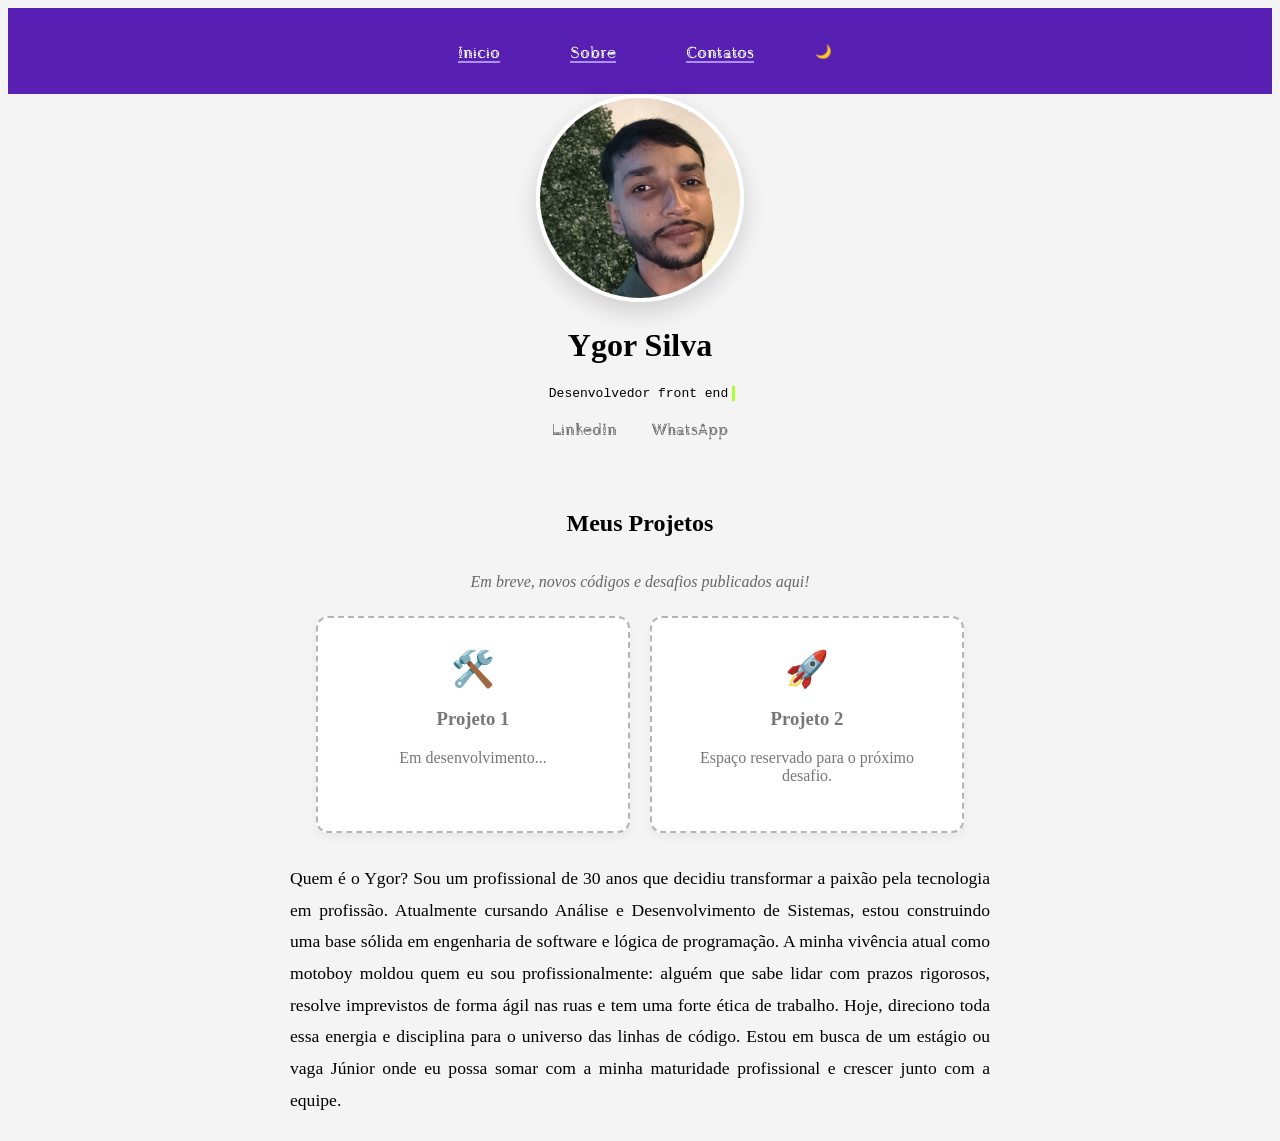
==== index.html @ ead06bfc "Meu primeiro comit" ====
<!DOCTYPE html>
<html lang="pt-br">

<head>
    <meta charset="UTF-8">
    <meta name="viewport" content="width=device-width, initial-scale=1.0">
    <title>Portfólio</title>
    <link rel="stylesheet" href="styles.css">
</head>
<body>
<nav class="navegacao">
    <ul class="menu">
        <li>
            <a href="#inicio" class="menu-link">Inicio</a>
        </li>
        <li>
            <a href="#sobre" class="menu-link" >Sobre</a>
        </li>
        <li>
            <a href="#contatos" class="menu-link">Contatos</a>
        </li>
   <!-- ADICIONE ESTA LINHA ABAIXO -->
     <button id="botao-tema" class="btn-tema">🌙</button>
    </ul>
 </nav>
<main id="inicio" class="cabeçalho">
    <div>
        <img width="200" src="img/Screenshot_20260917-175033_Fotos.png" alt="foto de ygor" class="foto-perfil">
        <h1>Ygor Silva </h1>
        <p class="efeito-digitar">Desenvolvedor front end</p>
    </div>
     <!-- 📱 SEÇÃO DE CONTATOS (BOTÕES) -->
    <div class="contatos-container">
        <a href="https://linkedin.com" target="_blank" class="botao-link linkedin">
            LinkedIn
        </a>
        <a href="https://wa.me" target="_blank" class="botao-link whatsapp">
            WhatsApp
        </a>
    </div>
    <!-- 📁 ESPAÇO PARA FUTUROS PROJETOS -->
    <section id="projetos" class="secao-projetos">
        <h2>Meus Projetos</h2>
        <p class="subtitulo-projetos">Em breve, novos códigos e desafios publicados aqui!</p>
                <div class="projetos-grid">
            <!-- Card Espaço 1 -->
            <div class="projeto-card vazio">
                <div class="icone-card">🛠️</div>
                <h3>Projeto 1</h3>
                <p>Em desenvolvimento...</p>
            </div>
                        <!-- Card Espaço 2 -->
            <div class="projeto-card vazio">
                <div class="icone-card">🚀</div>
                <h3>Projeto 2</h3>
                <p>Espaço reservado para o próximo desafio.</p>
            </div>
        </div>
    </section>
    <!-- 📖 SEÇÃO SOBRE MIM -->
    <section id="sobre">
        <div class="sobre-caixa">
            <p class="sobre">Quem é o Ygor? Sou um profissional de 30 anos que decidiu transformar a paixão pela tecnologia em profissão. Atualmente cursando Análise e Desenvolvimento de Sistemas, estou construindo uma base sólida em engenharia de software e lógica de programação. A minha vivência atual como motoboy moldou quem eu sou profissionalmente: alguém que sabe lidar com prazos rigorosos, resolve imprevistos de forma ágil nas ruas e tem uma forte ética de trabalho. Hoje, direciono toda essa energia e disciplina para o universo das linhas de código. Estou em busca de um estágio ou vaga Júnior onde eu possa somar com a minha maturidade profissional e crescer junto com a equipe.</p>
        </div>
    </section>
</nav>
    <script src="script.js"></script>
</body>
</html>
---- styles.css ----
@import url('https://fonts.googleapis.com/css2?family=Agu+Display&display=swap');

.menu {
    display: flex;
    gap: 2.5rem;
    align-items: center;
    list-style: none;
    padding: 0;
 }

.navegacao {
    max-width: 100%;
    display: flex;
    justify-content: center;
    background-color: rgb(88, 32, 178);
    padding: 15px 0;
 }
a { 
    font-family: "Agu Display", serif;
    text-decoration: none;
    color: white;
    margin: 0 15px;
 }
#inicio {
    margin: auto;
    text-align: center;
 }
html {
    scroll-behavior: smooth;
}
.menu-link {
    position: relative;
    text-decoration: none;
    color:aliceblue;
    font-weight: 500;
}
.menu-link::after {
    content:'';
    height: 2px;
    width: 100%;
    position: absolute;
    bottom: 0;
    left: 0;
    background: rgb(172, 144, 238);
}
.foto-perfil {
    width: 200px;
    height: 200px;
    border-radius: 50% !important; /* Força a foto a ficar 100% redonda */
    object-fit: cover;             /* Corta a imagem para caber no quadrado de 200x200 */
    object-position: center top;   /* Foca no topo/centro da imagem, onde está o seu rosto */
    border: 4px solid #ffffff;     /* Borda branca ao redor */
    box-shadow: 0px 10px 25px rgba(0, 0, 0, 0.15); /* Sombra elegante */
    transition: transform 0.3s ease;
}

.foto-perfil:hover {
    transform: scale(1.05);        /* Efeito de zoom ao passar o mouse */
}
 body  {
    background-color: #f4f4f4;
    transition: background-color 0.3s ease; /*adicione esta linha */
 }
 body.dark-mode {
     background-color: #121212;
     color: #ffffff;
 }

  /* Garante que os textos das seçoes tambem fiquem brancos */
  body.dark-mode .sobre,
  body.dark-mode h1,
  body.dark-mode h2,
  body.dark-mode p {
    color: #ffffff;
  }
 .sobre {
    max-width: 700px;
    margin: 25px auto;
    line-height: 1.8;
    font-size: 1.1rem;
    text-align: justify;
 }
 a:hover {
    color: #ffdf00;
    transition: color 0.3s;
 }
 /* --- ESTILO DA SEÇÃO DE PROJETOS --- */
.secao-projetos {
    width: 100%;
    display: flex;
    flex-direction: column;
    align-items: center;    /* Centraliza o título "Meus Projetos" */
    margin-top: 50px;
    margin-bottom: 30px;
}

.subtitulo-projetos {
    font-style: italic;
    color: #666;
    margin-bottom: 25px;
    text-align: center;
}

/* --- ESSA REGRA CRIA A GRADE LADO A LADO --- */
.projetos-grid {
    display: flex;
    flex-direction: row;    /* Força os cards a ficarem na horizontal */
    gap: 20px;              /* Dá um espaço entre o Card 1 e o Card 2 */
    justify-content: center;
    width: 100%;
    flex-wrap: wrap;        /* Se a tela for de celular, eles quebram linha sozinhos */
}

/* --- DESIGN DOS CARDS EM BRANCO --- */
.projeto-card.vazio {
    background-color: #ffffff;
    border: 2px dashed #b5b5b5; /* Cria a bordinha pontilhada estilosa */
    border-radius: 12px;        /* Deixa os cantos do card arredondados */
    padding: 30px;
    width: 250px;
    text-align: center;
    color: #777;
    box-shadow: 0px 4px 10px rgba(0, 0, 0, 0.05); /* Sombra bem de leve */
}

.icone-card {
    font-size: 2.2rem;
    margin-bottom: 12px;
}
/* Criando a classe que estava faltando */
.botao-link {
    color: #777;
    text-decoration: none;
    font-weight: bold;
    margin-right: 15px;
}
/* Garante que o efeito de passar o mouse continue funcionando */
.botao-link:hover  {
color: #adff2f;
}
.efeito-digitar {
  font-family: monospace;          /* Fonte estilo código */
  border-right: 3px solid #adff2f;    /* Espessura do cursor piscando verde */
  white-space: nowrap;             /* Impede o texto de pular linha */
  overflow: hidden;                /* Esconde as letras para o efeito funcionar */
  display: block;                  /* Garante que ocupe sua própria linha */
  margin: 15px auto;               /* Centraliza perfeitamente no meio da tela */
  
  /* AJUSTE DO BUG: Definindo o tamanho exato para os passos funcionarem */
  width: 24ch;                     /* Medida exata baseada nos 23 caracteres do texto */
  
  /* Animação configurada com os passos certos */
  animation: digitar-letras 4s steps(24) infinite alternate, piscar-cursor 0.5s step-end infinite;
}

/* Animação que abre a largura da caixa de 0 até o tamanho total da frase */
@keyframes digitar-letras {
  from { width: 0; }
  to { width: 24ch; }
}

/* Animação do cursor piscando no final da frase */
@keyframes piscar-cursor {
  from, to { border-color: transparent; }
  50% { border-color: #adff2f; }
}
/* Animacao que faz o texto aparecer letra por letra */
@keyframes digitar {
    from {width: 0;}
}
/* Animacao que faz o cursor piscar */
@keyframes piscar {
    from, to { border-color: transparent;}
    50% { border-color: #adff2f;}
}
button {
    background-color: transparent;
    border: none;
    outline: none;
    box-shadow: none;
    cursor: pointer;
    }
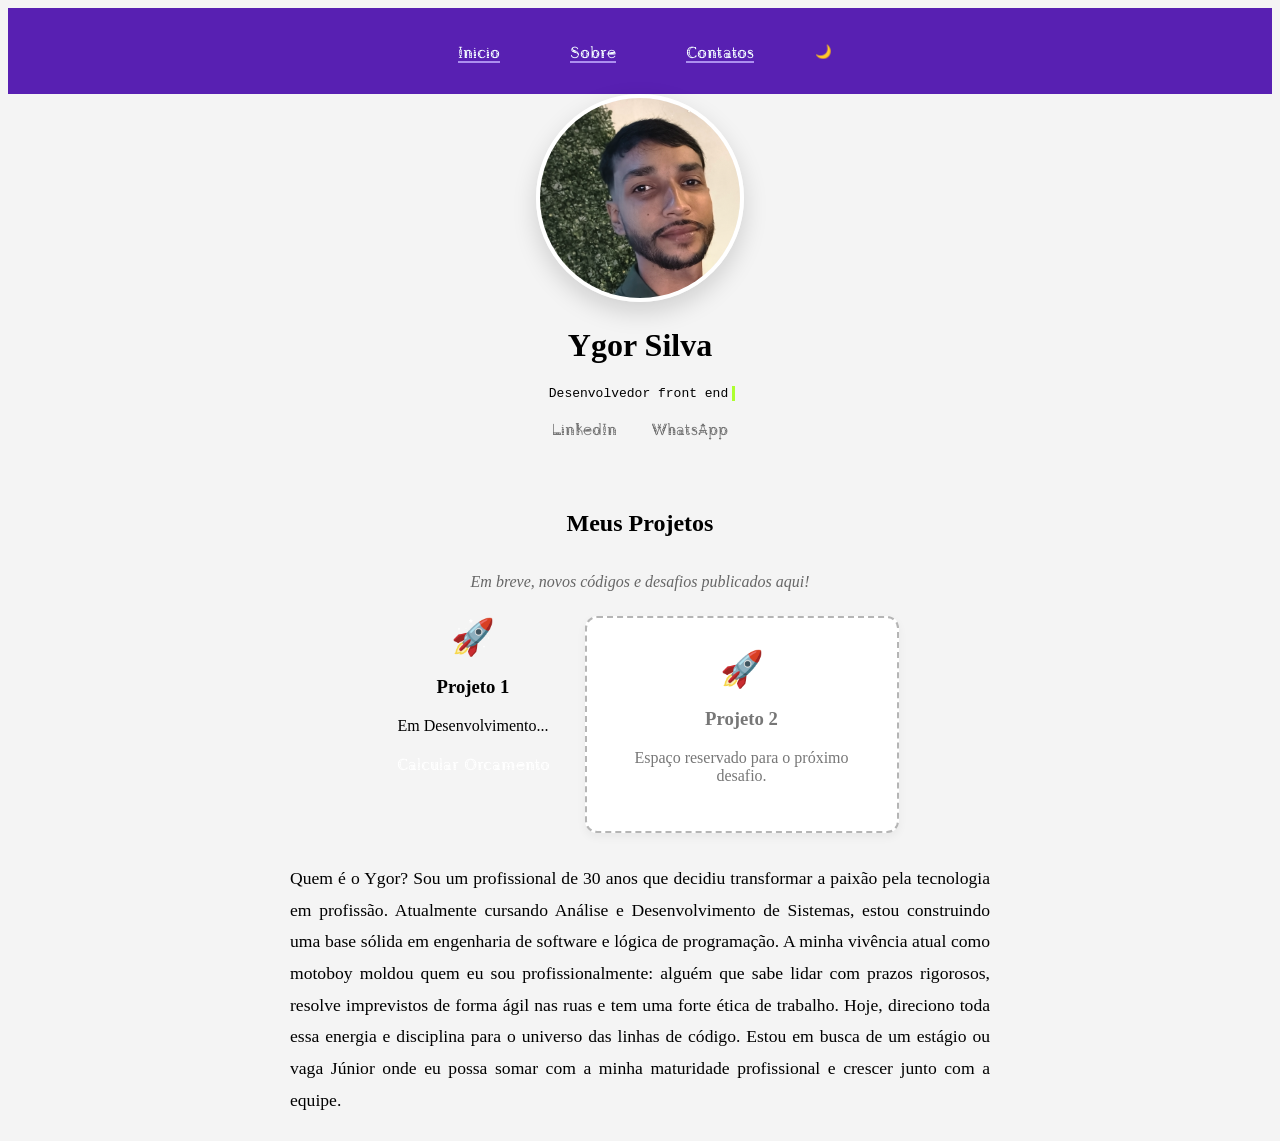
==== commit 24e02f90: "feat: add budget calculator to portfolio and fix paths" ====
--- a/index.html
+++ b/index.html
@@ -43,12 +43,14 @@
         <h2>Meus Projetos</h2>
         <p class="subtitulo-projetos">Em breve, novos códigos e desafios publicados aqui!</p>
                 <div class="projetos-grid">
-            <!-- Card Espaço 1 -->
-            <div class="projeto-card vazio">
-                <div class="icone-card">🛠️</div>
-                <h3>Projeto 1</h3>
-                <p>Em desenvolvimento...</p>
-            </div>
+                <!-- Card Espaco 1 (Atualizado)-->
+                 <div class="projeto-card">
+                    <div class="icone-card">🚀</div>
+                    <h3>Projeto 1</h3>
+                    <p>Em Desenvolvimento...</p>
+                    <!-- ADICIONE ESTA LISTA ABAIXO PARA CRIAR O LINK: -->
+                     <a href="./orcamento-motoboy/index.html" class="link-projeto">Calcular Orcamento</a>
+                 </div>       
                         <!-- Card Espaço 2 -->
             <div class="projeto-card vazio">
                 <div class="icone-card">🚀</div>
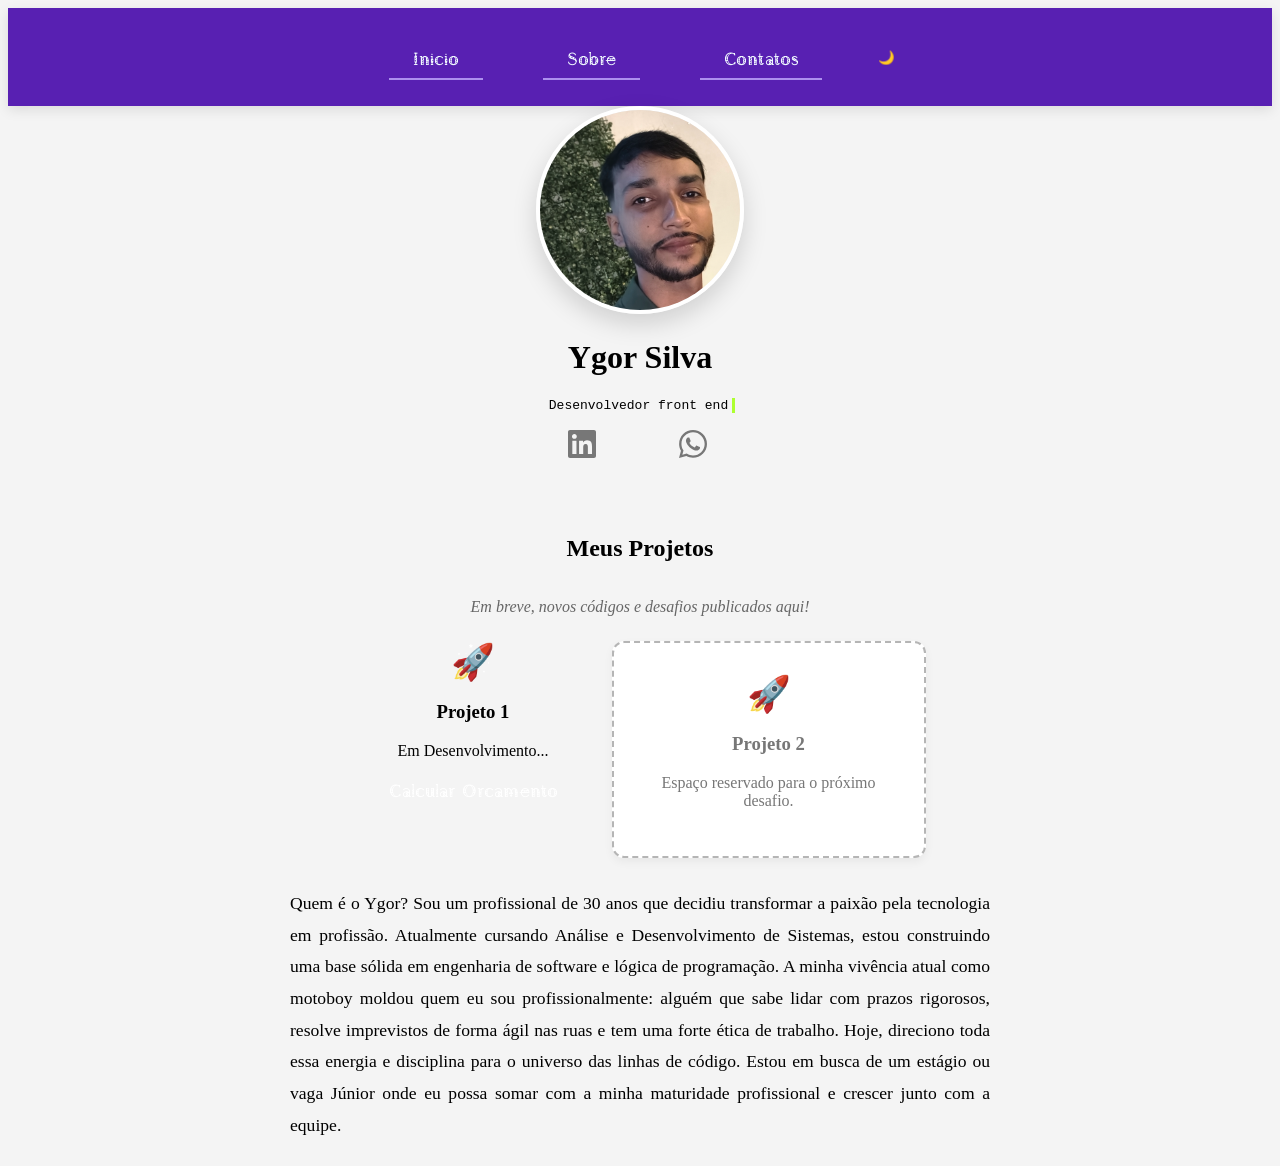
==== commit 7988209f: "Add Whatsapp and LinkedIn  SVG logos with direct contact links" ====
--- a/index.html
+++ b/index.html
@@ -6,6 +6,7 @@
     <meta name="viewport" content="width=device-width, initial-scale=1.0">
     <title>Portfólio</title>
     <link rel="stylesheet" href="styles.css">
+    <link rel="stylesheet" href="https://cloudflare.com">
 </head>
 <body>
 <nav class="navegacao">
@@ -31,12 +32,16 @@
     </div>
      <!-- 📱 SEÇÃO DE CONTATOS (BOTÕES) -->
     <div class="contatos-container">
-        <a href="https://linkedin.com" target="_blank" class="botao-link linkedin">
-            LinkedIn
-        </a>
-        <a href="https://wa.me" target="_blank" class="botao-link whatsapp">
-            WhatsApp
-        </a>
+           <a href="https://linkedin.com" target="_blank" class="botao-link linkedin">
+                <svg xmlns="http://w3.org" viewBox="0 0 448 512" width="32" height="32" fill="currentColor">
+                    <path d="M416 32H31.9C14.3 32 0 46.5 0 64.3v383.4C0 465.5 14.3 480 31.9 480H416c17.6 0 32-14.5 32-32.3V64.3c0-17.8-14.4-32.3-32-32.3zM135.4 416H69V202.2h66.5V416zm-33.2-243c-21.3 0-38.5-17.3-38.5-38.5S80.9 96 102.2 96c21.2 0 38.5 17.3 38.5 38.5 0 21.3-17.2 38.5-38.5 38.5zm282.1 243h-66.4V312c0-24.8-.5-56.7-34.5-56.7-34.6 0-39.9 27-39.9 54.9V416h-66.4V202.2h63.7v29.2h.9c8.9-16.8 30.6-34.5 62.9-34.5 67.2 0 79.7 44.3 79.7 101.9V416z"/>
+                </svg>
+            </a>
+            <a href="https://wa.me/5511989698946" target=_blank class="botao-link whatsapp">
+                <svg xmlns="http://w3.org" viewBox="0 0 448 512" width="32" height="32" fill="currentColor">
+                    <path d="M380.9 97.1C339 55.1 283.2 32 223.9 32c-122.4 0-222 99.6-222 222 0 39.1 10.2 77.3 29.6 111L0 480l117.7-30.9c32.4 17.7 68.9 27 106.1 27h.1c122.3 0 224.1-99.6 224.1-222 0-59.3-25.2-115-67.1-157zm-157 341.6c-33.2 0-65.7-8.9-94-25.7l-6.7-4-69.8 18.3L72 359.2l-4.4-7c-18.5-29.4-28.2-63.3-28.2-98.2 0-101.7 82.8-184.5 184.6-184.5 49.3 0 95.6 19.2 130.4 54.1 34.8 34.9 56.2 81.2 56.1 130.5 0 101.8-84.9 184.6-186.6 184.6zm101.2-138.2c-5.5-2.8-32.8-16.2-37.9-18-5.1-1.9-8.8-2.8-12.5 2.8-3.7 5.6-14.3 18-17.6 21.8-3.2 3.7-6.5 4.2-12 1.4-32.6-16.3-54-29.1-75.5-66-5.7-9.8 5.7-9.1 16.3-30.3 1.8-3.7.9-6.9-.5-9.7-1.4-2.8-12.5-30.1-17.1-41.2-4.5-10.8-9.1-9.3-12.5-9.5-3.2-.2-6.9-.2-10.6-.2-3.7 0-9.7 1.4-14.8 6.9-5.1 5.6-19.4 19-19.4 46.3 0 27.3 19.9 53.7 22.6 57.4 2.8 3.7 39.1 59.7 94.8 83.8 35.2 15.2 49 16.5 66.6 13.9 10.7-1.6 32.8-13.4 37.4-26.4 4.6-13 4.6-24.1 3.2-26.4-1.3-2.5-5-3.9-10.5-6.6z"/>
+                </svg>
+            </a>
     </div>
     <!-- 📁 ESPAÇO PARA FUTUROS PROJETOS -->
     <section id="projetos" class="secao-projetos">
--- a/styles.css
+++ b/styles.css
@@ -9,17 +9,27 @@
  }
 
 .navegacao {
-    max-width: 100%;
+    min-width: 100%;
     display: flex;
     justify-content: center;
+    align-items: center;
     background-color: rgb(88, 32, 178);
-    padding: 15px 0;
- }
+    padding: 20px 0;
+    box-shadow: 0 4px 12px rgba(0, 0, 0, 0.1);
+     }
 a { 
     font-family: "Agu Display", serif;
     text-decoration: none;
     color: white;
-    margin: 0 15px;
+    padding: 10px 24px;
+    margin: 0 10px;
+    font-size: 1.1rem;
+    border-radius: 8px;
+    transition: all0.3s;
+ }
+ a:hover {
+    background-color: rgba(255, 255, 255, 0.15);
+    transform: translateY(-2px);
  }
 #inicio {
     margin: auto;
@@ -138,7 +148,15 @@
 .botao-link:hover  {
 color: #adff2f;
 }
-.efeito-digitar {
+.botao-link i {
+    font-size: 2rem;
+    display: inline-block;
+    transition: transform 0.2s ease;
+    }
+    .botao-link:hover i {
+        transform: scale(1.1);
+    }
+   .efeito-digitar {
   font-family: monospace;          /* Fonte estilo código */
   border-right: 3px solid #adff2f;    /* Espessura do cursor piscando verde */
   white-space: nowrap;             /* Impede o texto de pular linha */
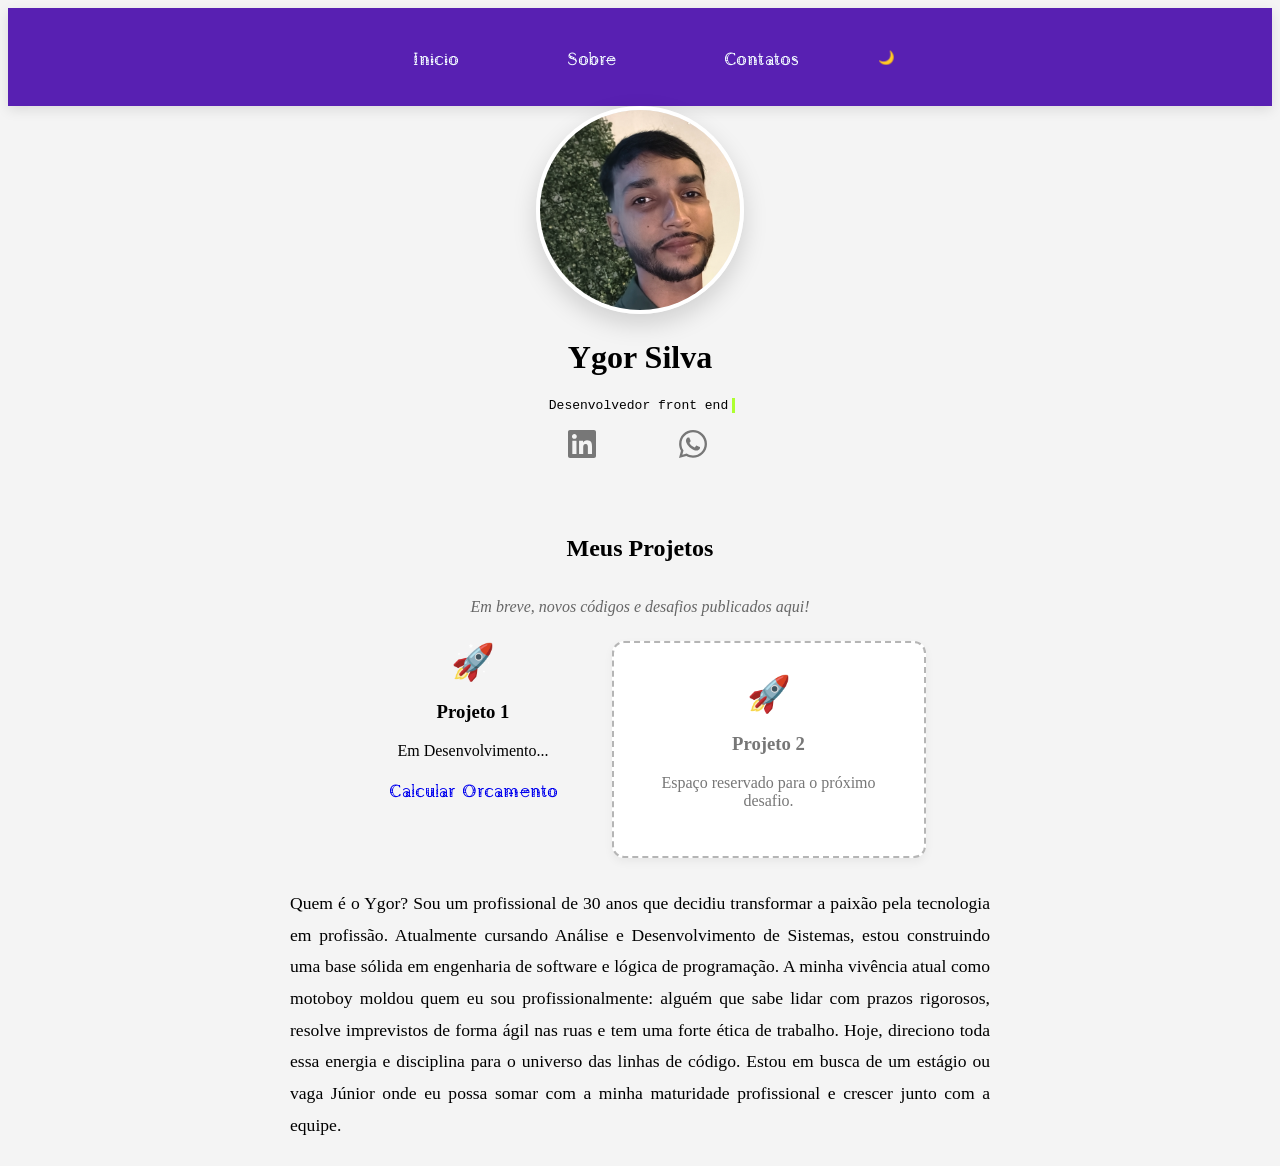
==== commit cfdef0ae: "Update index.html" ====
--- a/index.html
+++ b/index.html
@@ -37,7 +37,7 @@
                     <path d="M416 32H31.9C14.3 32 0 46.5 0 64.3v383.4C0 465.5 14.3 480 31.9 480H416c17.6 0 32-14.5 32-32.3V64.3c0-17.8-14.4-32.3-32-32.3zM135.4 416H69V202.2h66.5V416zm-33.2-243c-21.3 0-38.5-17.3-38.5-38.5S80.9 96 102.2 96c21.2 0 38.5 17.3 38.5 38.5 0 21.3-17.2 38.5-38.5 38.5zm282.1 243h-66.4V312c0-24.8-.5-56.7-34.5-56.7-34.6 0-39.9 27-39.9 54.9V416h-66.4V202.2h63.7v29.2h.9c8.9-16.8 30.6-34.5 62.9-34.5 67.2 0 79.7 44.3 79.7 101.9V416z"/>
                 </svg>
             </a>
-            <a href="https://wa.me/5511989698946" target=_blank class="botao-link whatsapp">
+            <a href="https://wa.me/5511989698646" target=_blank class="botao-link whatsapp">
                 <svg xmlns="http://w3.org" viewBox="0 0 448 512" width="32" height="32" fill="currentColor">
                     <path d="M380.9 97.1C339 55.1 283.2 32 223.9 32c-122.4 0-222 99.6-222 222 0 39.1 10.2 77.3 29.6 111L0 480l117.7-30.9c32.4 17.7 68.9 27 106.1 27h.1c122.3 0 224.1-99.6 224.1-222 0-59.3-25.2-115-67.1-157zm-157 341.6c-33.2 0-65.7-8.9-94-25.7l-6.7-4-69.8 18.3L72 359.2l-4.4-7c-18.5-29.4-28.2-63.3-28.2-98.2 0-101.7 82.8-184.5 184.6-184.5 49.3 0 95.6 19.2 130.4 54.1 34.8 34.9 56.2 81.2 56.1 130.5 0 101.8-84.9 184.6-186.6 184.6zm101.2-138.2c-5.5-2.8-32.8-16.2-37.9-18-5.1-1.9-8.8-2.8-12.5 2.8-3.7 5.6-14.3 18-17.6 21.8-3.2 3.7-6.5 4.2-12 1.4-32.6-16.3-54-29.1-75.5-66-5.7-9.8 5.7-9.1 16.3-30.3 1.8-3.7.9-6.9-.5-9.7-1.4-2.8-12.5-30.1-17.1-41.2-4.5-10.8-9.1-9.3-12.5-9.5-3.2-.2-6.9-.2-10.6-.2-3.7 0-9.7 1.4-14.8 6.9-5.1 5.6-19.4 19-19.4 46.3 0 27.3 19.9 53.7 22.6 57.4 2.8 3.7 39.1 59.7 94.8 83.8 35.2 15.2 49 16.5 66.6 13.9 10.7-1.6 32.8-13.4 37.4-26.4 4.6-13 4.6-24.1 3.2-26.4-1.3-2.5-5-3.9-10.5-6.6z"/>
                 </svg>
--- a/styles.css
+++ b/styles.css
@@ -19,13 +19,13 @@
      }
 a { 
     font-family: "Agu Display", serif;
-    text-decoration: none;
-    color: white;
+    text-decoration: none;]
+    color: black;
     padding: 10px 24px;
     margin: 0 10px;
     font-size: 1.1rem;
     border-radius: 8px;
-    transition: all0.3s;
+    transition: all 0.3s;
  }
  a:hover {
     background-color: rgba(255, 255, 255, 0.15);
@@ -51,8 +51,7 @@
     position: absolute;
     bottom: 0;
     left: 0;
-    background: rgb(172, 144, 238);
-}
+   }
 .foto-perfil {
     width: 200px;
     height: 200px;
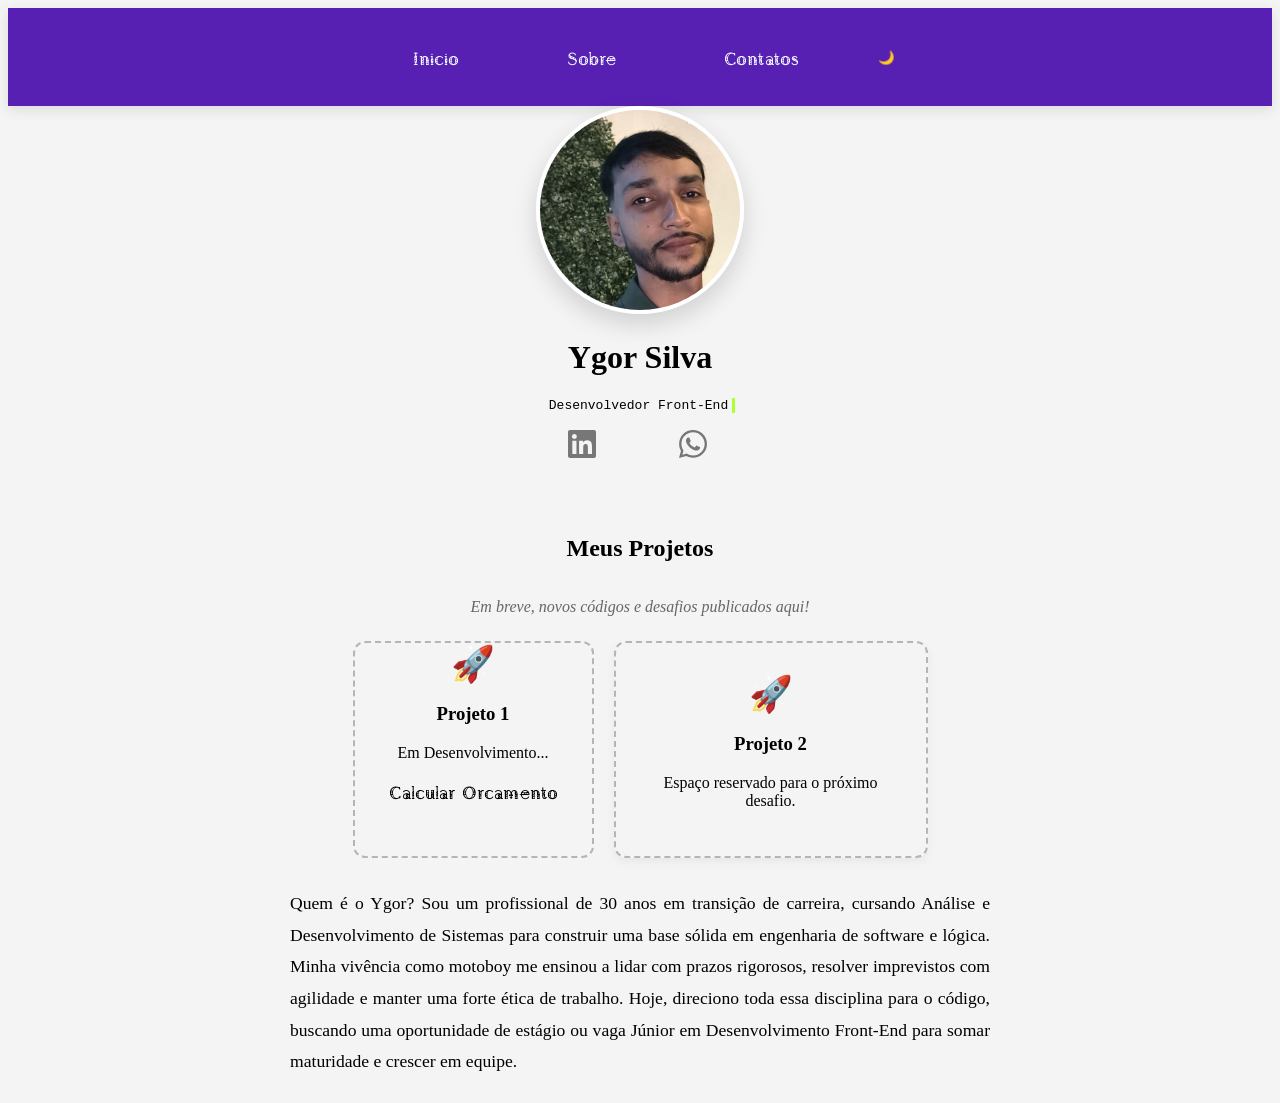
==== commit 32cd6136: "Fix typography and update text" ====
--- a/index.html
+++ b/index.html
@@ -4,7 +4,7 @@
 <head>
     <meta charset="UTF-8">
     <meta name="viewport" content="width=device-width, initial-scale=1.0">
-    <title>Portfólio</title>
+    <title>Portfólio Web|Ygor Silva-Desenvolvedor Front-End</title>
     <link rel="stylesheet" href="styles.css">
     <link rel="stylesheet" href="https://cloudflare.com">
 </head>
@@ -28,7 +28,7 @@
     <div>
         <img width="200" src="img/Screenshot_20260917-175033_Fotos.png" alt="foto de ygor" class="foto-perfil">
         <h1>Ygor Silva </h1>
-        <p class="efeito-digitar">Desenvolvedor front end</p>
+        <p class="efeito-digitar">Desenvolvedor Front-End</p>
     </div>
      <!-- 📱 SEÇÃO DE CONTATOS (BOTÕES) -->
     <div class="contatos-container">
@@ -67,7 +67,8 @@
     <!-- 📖 SEÇÃO SOBRE MIM -->
     <section id="sobre">
         <div class="sobre-caixa">
-            <p class="sobre">Quem é o Ygor? Sou um profissional de 30 anos que decidiu transformar a paixão pela tecnologia em profissão. Atualmente cursando Análise e Desenvolvimento de Sistemas, estou construindo uma base sólida em engenharia de software e lógica de programação. A minha vivência atual como motoboy moldou quem eu sou profissionalmente: alguém que sabe lidar com prazos rigorosos, resolve imprevistos de forma ágil nas ruas e tem uma forte ética de trabalho. Hoje, direciono toda essa energia e disciplina para o universo das linhas de código. Estou em busca de um estágio ou vaga Júnior onde eu possa somar com a minha maturidade profissional e crescer junto com a equipe.</p>
+            <p class="sobre">Quem é o Ygor?
+Sou um profissional de 30 anos em transição de carreira, cursando Análise e Desenvolvimento de Sistemas para construir uma base sólida em engenharia de software e lógica. Minha vivência como motoboy me ensinou a lidar com prazos rigorosos, resolver imprevistos com agilidade e manter uma forte ética de trabalho. Hoje, direciono toda essa disciplina para o código, buscando uma oportunidade de estágio ou vaga Júnior em Desenvolvimento Front-End para somar maturidade e crescer em equipe.</p>
         </div>
     </section>
 </nav>
--- a/styles.css
+++ b/styles.css
@@ -19,7 +19,7 @@
      }
 a { 
     font-family: "Agu Display", serif;
-    text-decoration: none;]
+    text-decoration: none;
     color: black;
     padding: 10px 24px;
     margin: 0 10px;
@@ -122,16 +122,23 @@
 
 /* --- DESIGN DOS CARDS EM BRANCO --- */
 .projeto-card.vazio {
-    background-color: #ffffff;
+    background-color: var(--bg-card);
     border: 2px dashed #b5b5b5; /* Cria a bordinha pontilhada estilosa */
     border-radius: 12px;        /* Deixa os cantos do card arredondados */
     padding: 30px;
     width: 250px;
     text-align: center;
-    color: #777;
+    color: var(--text-color);
     box-shadow: 0px 4px 10px rgba(0, 0, 0, 0.05); /* Sombra bem de leve */
 }
-
+.projeto-card {
+    border: 2px dashed #b5b5b5;
+    border-radius: 12px;
+}
+.link-projeto {
+background-color: var(--bg-card);
+color: var(--text-color);
+}
 .icone-card {
     font-size: 2.2rem;
     margin-bottom: 12px;
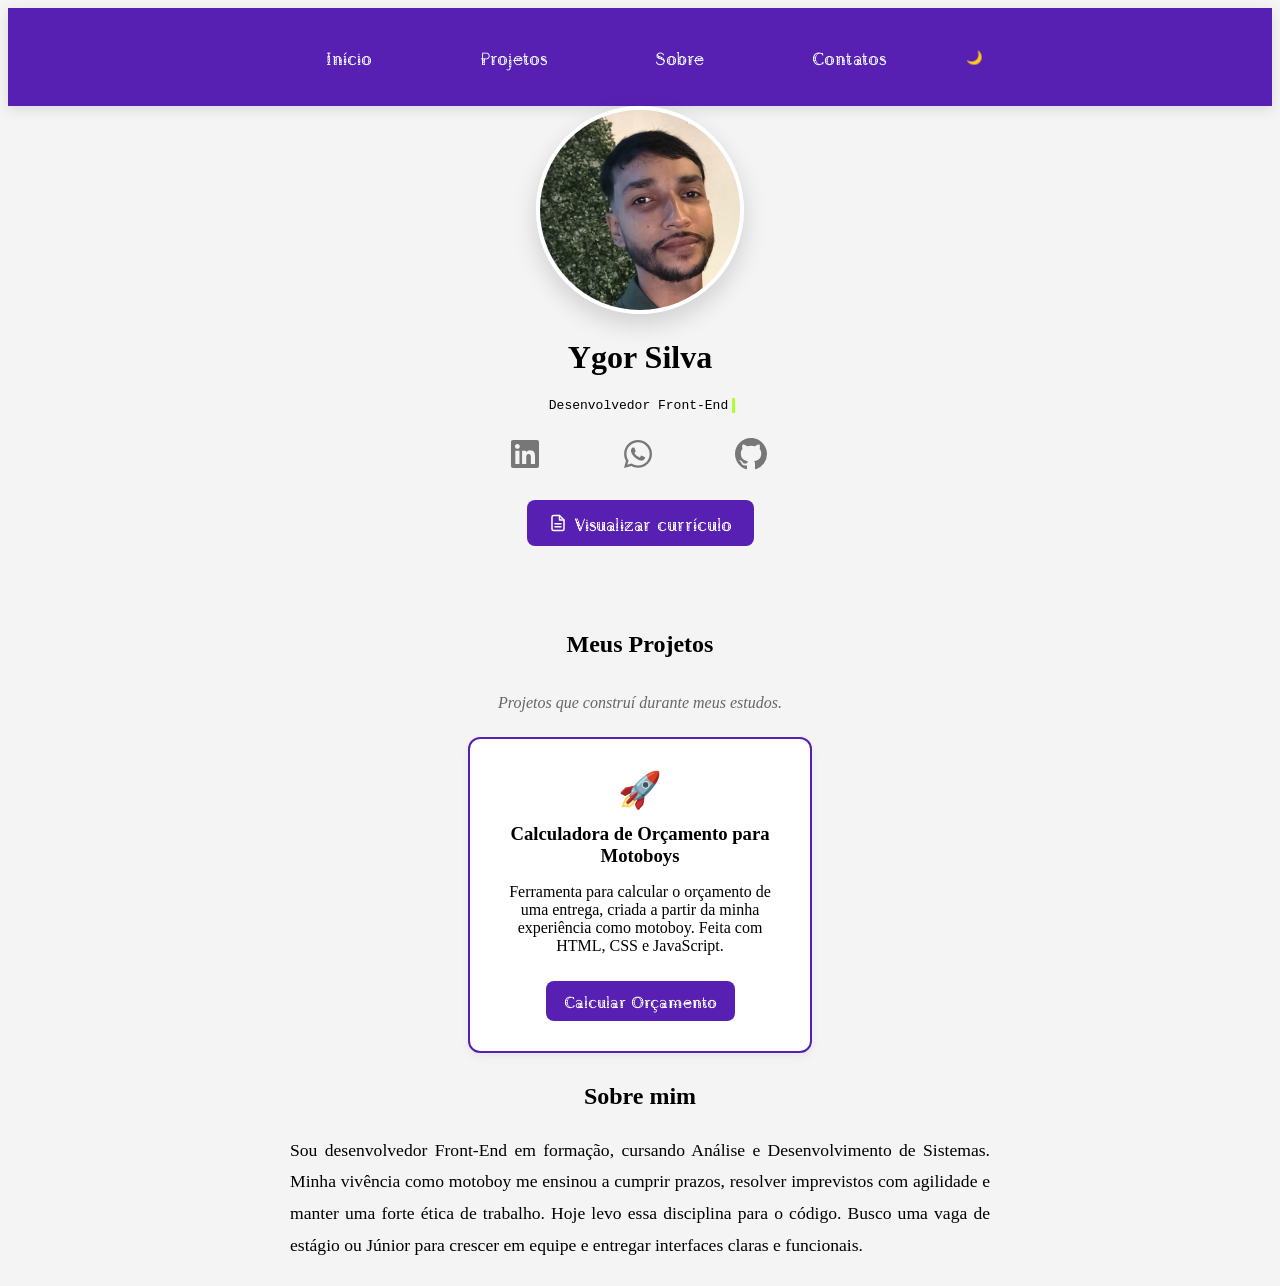
==== commit 93ea1688: "Update portifolio layout and add social media links" ====
--- a/index.html
+++ b/index.html
@@ -1,77 +1,108 @@
 <!DOCTYPE html>
-<html lang="pt-br">
+<html lang="pt-BR">
 
 <head>
     <meta charset="UTF-8">
     <meta name="viewport" content="width=device-width, initial-scale=1.0">
-    <title>Portfólio Web|Ygor Silva-Desenvolvedor Front-End</title>
+    <title>Ygor Silva | Desenvolvedor Front-End</title>
+    <meta name="description" content="Portfólio de Ygor Silva, desenvolvedor Front-End em formação. Projetos em HTML, CSS e JavaScript e busca por estágio ou vaga Júnior.">
+
+    <!-- Pré-visualização do link (LinkedIn, WhatsApp). Para mostrar uma imagem, adicione og:image com a URL completa. -->
+    <meta property="og:type" content="website">
+    <meta property="og:title" content="Ygor Silva | Desenvolvedor Front-End">
+    <meta property="og:description" content="Desenvolvedor Front-End em formação. Veja meus projetos e entre em contato.">
+
     <link rel="stylesheet" href="styles.css">
-    <link rel="stylesheet" href="https://cloudflare.com">
 </head>
+
 <body>
-<nav class="navegacao">
-    <ul class="menu">
-        <li>
-            <a href="#inicio" class="menu-link">Inicio</a>
-        </li>
-        <li>
-            <a href="#sobre" class="menu-link" >Sobre</a>
-        </li>
-        <li>
-            <a href="#contatos" class="menu-link">Contatos</a>
-        </li>
-   <!-- ADICIONE ESTA LINHA ABAIXO -->
-     <button id="botao-tema" class="btn-tema">🌙</button>
-    </ul>
- </nav>
-<main id="inicio" class="cabeçalho">
-    <div>
-        <img width="200" src="img/Screenshot_20260917-175033_Fotos.png" alt="foto de ygor" class="foto-perfil">
-        <h1>Ygor Silva </h1>
-        <p class="efeito-digitar">Desenvolvedor Front-End</p>
+    <nav class="navegacao">
+        <ul class="menu">
+            <li>
+                <a href="#inicio" class="menu-link">Início</a>
+            </li>
+            <li>
+                <a href="#projetos" class="menu-link">Projetos</a>
+            </li>
+            <li>
+                <a href="#sobre" class="menu-link">Sobre</a>
+            </li>
+            <li>
+                <a href="#contatos" class="menu-link">Contatos</a>
+            </li>
+            <li>
+                <button type="button" id="botao-tema" class="btn-tema" aria-label="Alternar tema claro e escuro">🌙</button>
+            </li>
+        </ul>
+    </nav>
+
+    <main id="inicio" class="cabeçalho">
+        <div>
+            <img width="200" src="img/ygor-silva.jpg" alt="Foto de Ygor Silva" class="foto-perfil">
+            <h1>Ygor Silva</h1>
+            <!-- Se mudar este texto, ajuste a largura/steps() da animação "efeito-digitar" no CSS. -->
+            <p class="efeito-digitar">Desenvolvedor Front-End</p>
+        </div>
+
+        <!-- Contatos -->
+        <div id="contatos" class="contatos-container">
+ 
+    <a href="https://www.linkedin.com/in/ygor-silva-1893a898" target="_blank" rel="noopener noreferrer" class="botao-link linkedin" aria-label="LinkedIn de Ygor Silva">
+        <svg xmlns="http://www.w3.org/2000/svg" viewBox="0 0 448 512" width="32" height="32" fill="currentColor" aria-hidden="true">
+            <path d="M416 32H31.9C14.3 32 0 46.5 0 64.3v383.4C0 465.5 14.3 480 31.9 480H416c17.6 0 32-14.5 32-32.3V64.3c0-17.8-14.4-32.3-32-32.3zM135.4 416H69V202.2h66.5V416zm-33.2-243c-21.3 0-38.5-17.3-38.5-38.5S80.9 96 102.2 96c21.2 0 38.5 17.3 38.5 38.5 0 21.3-17.2 38.5-38.5 38.5zm282.1 243h-66.4V312c0-24.8-.5-56.7-34.5-56.7-34.6 0-39.9 27-39.9 54.9V416h-66.4V202.2h63.7v29.2h.9c8.9-16.8 30.6-34.5 62.9-34.5 67.2 0 79.7 44.3 79.7 101.9V416z"/>
+        </svg>
+    </a>
+ 
+    <a href="https://wa.me/5511989698646" target="_blank" rel="noopener noreferrer" class="botao-link whatsapp" aria-label="Conversar no WhatsApp">
+        <svg xmlns="http://www.w3.org/2000/svg" viewBox="0 0 448 512" width="32" height="32" fill="currentColor" aria-hidden="true">
+            <path d="M380.9 97.1C339 55.1 283.2 32 223.9 32c-122.4 0-222 99.6-222 222 0 39.1 10.2 77.3 29.6 111L0 480l117.7-30.9c32.4 17.7 68.9 27 106.1 27h.1c122.3 0 224.1-99.6 224.1-222 0-59.3-25.2-115-67.1-157zm-157 341.6c-33.2 0-65.7-8.9-94-25.7l-6.7-4-69.8 18.3L72 359.2l-4.4-7c-18.5-29.4-28.2-63.3-28.2-98.2 0-101.7 82.8-184.5 184.6-184.5 49.3 0 95.6 19.2 130.4 54.1 34.8 34.9 56.2 81.2 56.1 130.5 0 101.8-84.9 184.6-186.6 184.6zm101.2-138.2c-5.5-2.8-32.8-16.2-37.9-18-5.1-1.9-8.8-2.8-12.5 2.8-3.7 5.6-14.3 18-17.6 21.8-3.2 3.7-6.5 4.2-12 1.4-32.6-16.3-54-29.1-75.5-66-5.7-9.8 5.7-9.1 16.3-30.3 1.8-3.7.9-6.9-.5-9.7-1.4-2.8-12.5-30.1-17.1-41.2-4.5-10.8-9.1-9.3-12.5-9.5-3.2-.2-6.9-.2-10.6-.2-3.7 0-9.7 1.4-14.8 6.9-5.1 5.6-19.4 19-19.4 46.3 0 27.3 19.9 53.7 22.6 57.4 2.8 3.7 39.1 59.7 94.8 83.8 35.2 15.2 49 16.5 66.6 13.9 10.7-1.6 32.8-13.4 37.4-26.4 4.6-13 4.6-24.1 3.2-26.4-1.3-2.5-5-3.9-10.5-6.6z"/>
+        </svg>
+    </a>
+ 
+    <a href="https://github.com/ygor-silvaaa" target="_blank" rel="noopener noreferrer" class="botao-link github" aria-label="GitHub de Ygor Silva">
+        <svg xmlns="http://www.w3.org/2000/svg" viewBox="0 0 16 16" width="32" height="32" fill="currentColor" aria-hidden="true">
+            <path d="M8 0C3.58 0 0 3.58 0 8c0 3.54 2.29 6.53 5.47 7.59.4.07.55-.17.55-.38 0-.19-.01-.82-.01-1.49-2.01.37-2.53-.49-2.69-.94-.09-.23-.48-.94-.82-1.13-.28-.15-.68-.52-.01-.53.63-.01 1.08.58 1.23.82.72 1.21 1.87.87 2.33.66.07-.52.28-.87.51-1.07-1.78-.2-3.64-.89-3.64-3.95 0-.87.31-1.59.82-2.15-.08-.2-.36-1.02.08-2.12 0 0 .67-.21 2.2.82.64-.18 1.32-.27 2-.27.68 0 1.36.09 2 .27 1.53-1.04 2.2-.82 2.2-.82.44 1.1.16 1.92.08 2.12.51.56.82 1.27.82 2.15 0 3.07-1.87 3.75-3.65 3.95.29.25.54.73.54 1.48 0 1.07-.01 1.93-.01 2.2 0 .21.15.46.55.38A8.013 8.013 0 0016 8c0-4.42-3.58-8-8-8z"/>
+        </svg>
+    </a>
     </div>
-     <!-- 📱 SEÇÃO DE CONTATOS (BOTÕES) -->
-    <div class="contatos-container">
-           <a href="https://linkedin.com" target="_blank" class="botao-link linkedin">
-                <svg xmlns="http://w3.org" viewBox="0 0 448 512" width="32" height="32" fill="currentColor">
-                    <path d="M416 32H31.9C14.3 32 0 46.5 0 64.3v383.4C0 465.5 14.3 480 31.9 480H416c17.6 0 32-14.5 32-32.3V64.3c0-17.8-14.4-32.3-32-32.3zM135.4 416H69V202.2h66.5V416zm-33.2-243c-21.3 0-38.5-17.3-38.5-38.5S80.9 96 102.2 96c21.2 0 38.5 17.3 38.5 38.5 0 21.3-17.2 38.5-38.5 38.5zm282.1 243h-66.4V312c0-24.8-.5-56.7-34.5-56.7-34.6 0-39.9 27-39.9 54.9V416h-66.4V202.2h63.7v29.2h.9c8.9-16.8 30.6-34.5 62.9-34.5 67.2 0 79.7 44.3 79.7 101.9V416z"/>
-                </svg>
-            </a>
-            <a href="https://wa.me/5511989698646" target=_blank class="botao-link whatsapp">
-                <svg xmlns="http://w3.org" viewBox="0 0 448 512" width="32" height="32" fill="currentColor">
-                    <path d="M380.9 97.1C339 55.1 283.2 32 223.9 32c-122.4 0-222 99.6-222 222 0 39.1 10.2 77.3 29.6 111L0 480l117.7-30.9c32.4 17.7 68.9 27 106.1 27h.1c122.3 0 224.1-99.6 224.1-222 0-59.3-25.2-115-67.1-157zm-157 341.6c-33.2 0-65.7-8.9-94-25.7l-6.7-4-69.8 18.3L72 359.2l-4.4-7c-18.5-29.4-28.2-63.3-28.2-98.2 0-101.7 82.8-184.5 184.6-184.5 49.3 0 95.6 19.2 130.4 54.1 34.8 34.9 56.2 81.2 56.1 130.5 0 101.8-84.9 184.6-186.6 184.6zm101.2-138.2c-5.5-2.8-32.8-16.2-37.9-18-5.1-1.9-8.8-2.8-12.5 2.8-3.7 5.6-14.3 18-17.6 21.8-3.2 3.7-6.5 4.2-12 1.4-32.6-16.3-54-29.1-75.5-66-5.7-9.8 5.7-9.1 16.3-30.3 1.8-3.7.9-6.9-.5-9.7-1.4-2.8-12.5-30.1-17.1-41.2-4.5-10.8-9.1-9.3-12.5-9.5-3.2-.2-6.9-.2-10.6-.2-3.7 0-9.7 1.4-14.8 6.9-5.1 5.6-19.4 19-19.4 46.3 0 27.3 19.9 53.7 22.6 57.4 2.8 3.7 39.1 59.7 94.8 83.8 35.2 15.2 49 16.5 66.6 13.9 10.7-1.6 32.8-13.4 37.4-26.4 4.6-13 4.6-24.1 3.2-26.4-1.3-2.5-5-3.9-10.5-6.6z"/>
-                </svg>
-            </a>
-    </div>
-    <!-- 📁 ESPAÇO PARA FUTUROS PROJETOS -->
-    <section id="projetos" class="secao-projetos">
-        <h2>Meus Projetos</h2>
-        <p class="subtitulo-projetos">Em breve, novos códigos e desafios publicados aqui!</p>
-                <div class="projetos-grid">
-                <!-- Card Espaco 1 (Atualizado)-->
-                 <div class="projeto-card">
+    </div> <!-- aqui termina o bloco de contatos -->
+    <!--Secao do Botao do Curriculo-->
+    <div class="curriculo-container">
+    <a href="Projetos/curriculo-ygor-silva (1).pdf" target="_blank" rel="noopener noreferrer" class="botao-curriculo">
+        <svg xmlns="http://www.w3.org/2000/svg" viewBox="0 0 24 24" width="18" height="18" fill="none" stroke="currentColor" stroke-width="2" stroke-linecap="round" stroke-linejoin="round" aria-hidden="true">
+            <path d="M14 2H6a2 2 0 0 0-2 2v16a2 2 0 0 0 2 2h12a2 2 0 0 0 2-2V8z"/>
+            <path d="M14 2v6h6"/>
+            <path d="M8 13h8M8 17h8"/>
+        </svg>
+        Visualizar currículo
+     </a>
+     </div>
+        <!-- Projetos -->
+        <!-- Projetos -->
+        <section id="projetos" class="secao-projetos">
+            <h2>Meus Projetos</h2>
+            <p class="subtitulo-projetos">Projetos que construí durante meus estudos.</p>
+            <div class="projetos-grid">
+                <div class="projeto-card">
                     <div class="icone-card">🚀</div>
-                    <h3>Projeto 1</h3>
-                    <p>Em Desenvolvimento...</p>
-                    <!-- ADICIONE ESTA LISTA ABAIXO PARA CRIAR O LINK: -->
-                     <a href="./orcamento-motoboy/index.html" class="link-projeto">Calcular Orcamento</a>
-                 </div>       
-                        <!-- Card Espaço 2 -->
-            <div class="projeto-card vazio">
-                <div class="icone-card">🚀</div>
-                <h3>Projeto 2</h3>
-                <p>Espaço reservado para o próximo desafio.</p>
+                    <h3>Calculadora de Orçamento para Motoboys</h3>
+                    <p>Ferramenta para calcular o orçamento de uma entrega, criada a partir da minha experiência como motoboy. Feita com HTML, CSS e JavaScript.</p>
+                    <a href="./orcamento-motoboy/index.html" class="link-projeto">Calcular Orçamento</a>
+                    <!-- Quando o projeto estiver no GitHub, adicione aqui um segundo link: "Ver código". -->
+                </div>
             </div>
-        </div>
-    </section>
-    <!-- 📖 SEÇÃO SOBRE MIM -->
-    <section id="sobre">
-        <div class="sobre-caixa">
-            <p class="sobre">Quem é o Ygor?
-Sou um profissional de 30 anos em transição de carreira, cursando Análise e Desenvolvimento de Sistemas para construir uma base sólida em engenharia de software e lógica. Minha vivência como motoboy me ensinou a lidar com prazos rigorosos, resolver imprevistos com agilidade e manter uma forte ética de trabalho. Hoje, direciono toda essa disciplina para o código, buscando uma oportunidade de estágio ou vaga Júnior em Desenvolvimento Front-End para somar maturidade e crescer em equipe.</p>
-        </div>
-    </section>
-</nav>
+        </section>
+
+        <!-- Sobre mim -->
+        <section id="sobre">
+            <div class="sobre-caixa">
+                <h2>Sobre mim</h2>
+                <p class="sobre">Sou desenvolvedor Front-End em formação, cursando Análise e Desenvolvimento de Sistemas. Minha vivência como motoboy me ensinou a cumprir prazos, resolver imprevistos com agilidade e manter uma forte ética de trabalho. Hoje levo essa disciplina para o código. Busco uma vaga de estágio ou Júnior para crescer em equipe e entregar interfaces claras e funcionais.</p>
+            </div>
+        </section>
+    </main>
+
     <script src="script.js"></script>
 </body>
-</html>+
+</html>
--- a/styles.css
+++ b/styles.css
@@ -203,4 +203,148 @@
     outline: none;
     box-shadow: none;
     cursor: pointer;
-    }+    }
+    /* ----- Contatos: ícones lado a lado e centralizados ----- */
+.contatos-container {
+    display: flex;
+    justify-content: center;
+    align-items: center;
+    flex-wrap: wrap;      /* no celular, quebra linha se faltar espaço */
+    gap: 0.5rem;
+}
+/* O GitHub usa o mesmo estilo cinza dos outros ícones (.botao-link).
+   Não precisa de regra própria. */
+ 
+ 
+/* ----- Card do projeto (agora com espaçamento e fundo) ----- */
+.projeto-card {
+    width: 280px;
+    padding: 30px;
+    text-align: center;
+    background-color: #ffffff;
+    border: 2px solid rgb(88, 32, 178);
+    border-radius: 12px;
+    box-shadow: 0px 4px 10px rgba(0, 0, 0, 0.05);
+}
+ 
+.projeto-card h3 {
+    margin: 0 0 10px;
+}
+ 
+/* Botões do card: roxo, igual ao menu */
+.link-projeto {
+    display: inline-block;
+    margin: 10px 5px 0;
+    padding: 8px 18px;
+    font-size: 1rem;
+    background-color: rgb(88, 32, 178);
+    color: #ffffff;
+}
+ 
+/* Sobrescreve o a:hover global, que deixava o botão quase transparente */
+.link-projeto:hover {
+    background-color: rgb(112, 56, 205);
+    color: #ffffff;
+}
+ 
+ 
+/* ----- Habilidades ----- */
+.secao-habilidades {
+    max-width: 900px;
+    margin: 50px auto 30px;
+    padding: 0 1rem;
+    text-align: center;
+}
+ 
+.habilidades-grupos {
+    display: flex;
+    flex-wrap: wrap;
+    justify-content: center;
+    gap: 20px;
+    margin-top: 20px;
+}
+ 
+.habilidades-grupo {
+    width: 250px;
+    padding: 24px;
+    background-color: #ffffff;
+    border: 2px solid rgb(88, 32, 178);
+    border-radius: 12px;
+    box-shadow: 0px 4px 10px rgba(0, 0, 0, 0.05);
+}
+ 
+.habilidades-grupo h3 {
+    margin: 0 0 12px;
+}
+ 
+.habilidades-lista {
+    list-style: none;
+    margin: 0;
+    padding: 0;
+    display: flex;
+    flex-wrap: wrap;
+    justify-content: center;
+    gap: 8px;
+}
+ 
+.habilidades-lista li {
+    padding: 6px 14px;
+    border-radius: 999px;
+    background-color: rgba(88, 32, 178, 0.1);
+    color: rgb(88, 32, 178);
+    font-size: 0.9rem;
+    font-weight: 600;
+}
+ 
+ 
+/* ----- Modo escuro (o seu CSS só deixava h1, h2 e p brancos) ----- */
+body.dark-mode h3 {
+    color: #ffffff;
+}
+ 
+body.dark-mode .subtitulo-projetos {
+    color: #bbbbbb;
+}
+ 
+body.dark-mode .projeto-card,
+body.dark-mode .habilidades-grupo {
+    background-color: #1e1e1e;
+}
+ 
+body.dark-mode .habilidades-lista li {
+    background-color: rgba(173, 255, 47, 0.12);
+    color: #adff2f;
+}
+.botao-curriculo {
+    display: inline-block;
+    margin: 15px 0;
+    padding: 10px 22px;
+    background-color: rgb(88, 32, 178);
+    color: #ffffff;
+    font-weight: 600;
+    border-radius: 8px;
+}
+
+.botao-curriculo:hover {
+    background-color: rgb(112, 56, 205);
+    color: #ffffff;
+}
+.curriculo-container {
+    display: flex;
+    justify-content: center;
+    width: 100%;
+    flex-basis: 100%;   /* garante uma linha só para o botão */
+}
+
+.botao-curriculo {
+    display: inline-flex;
+    align-items: center;
+    gap: 8px;
+    margin: 15px 0;
+    padding: 10px 22px;
+    background-color: rgb(88, 32, 178);
+    color: #ffffff;
+    font-weight: 600;
+    border-radius: 8px;
+}
+    
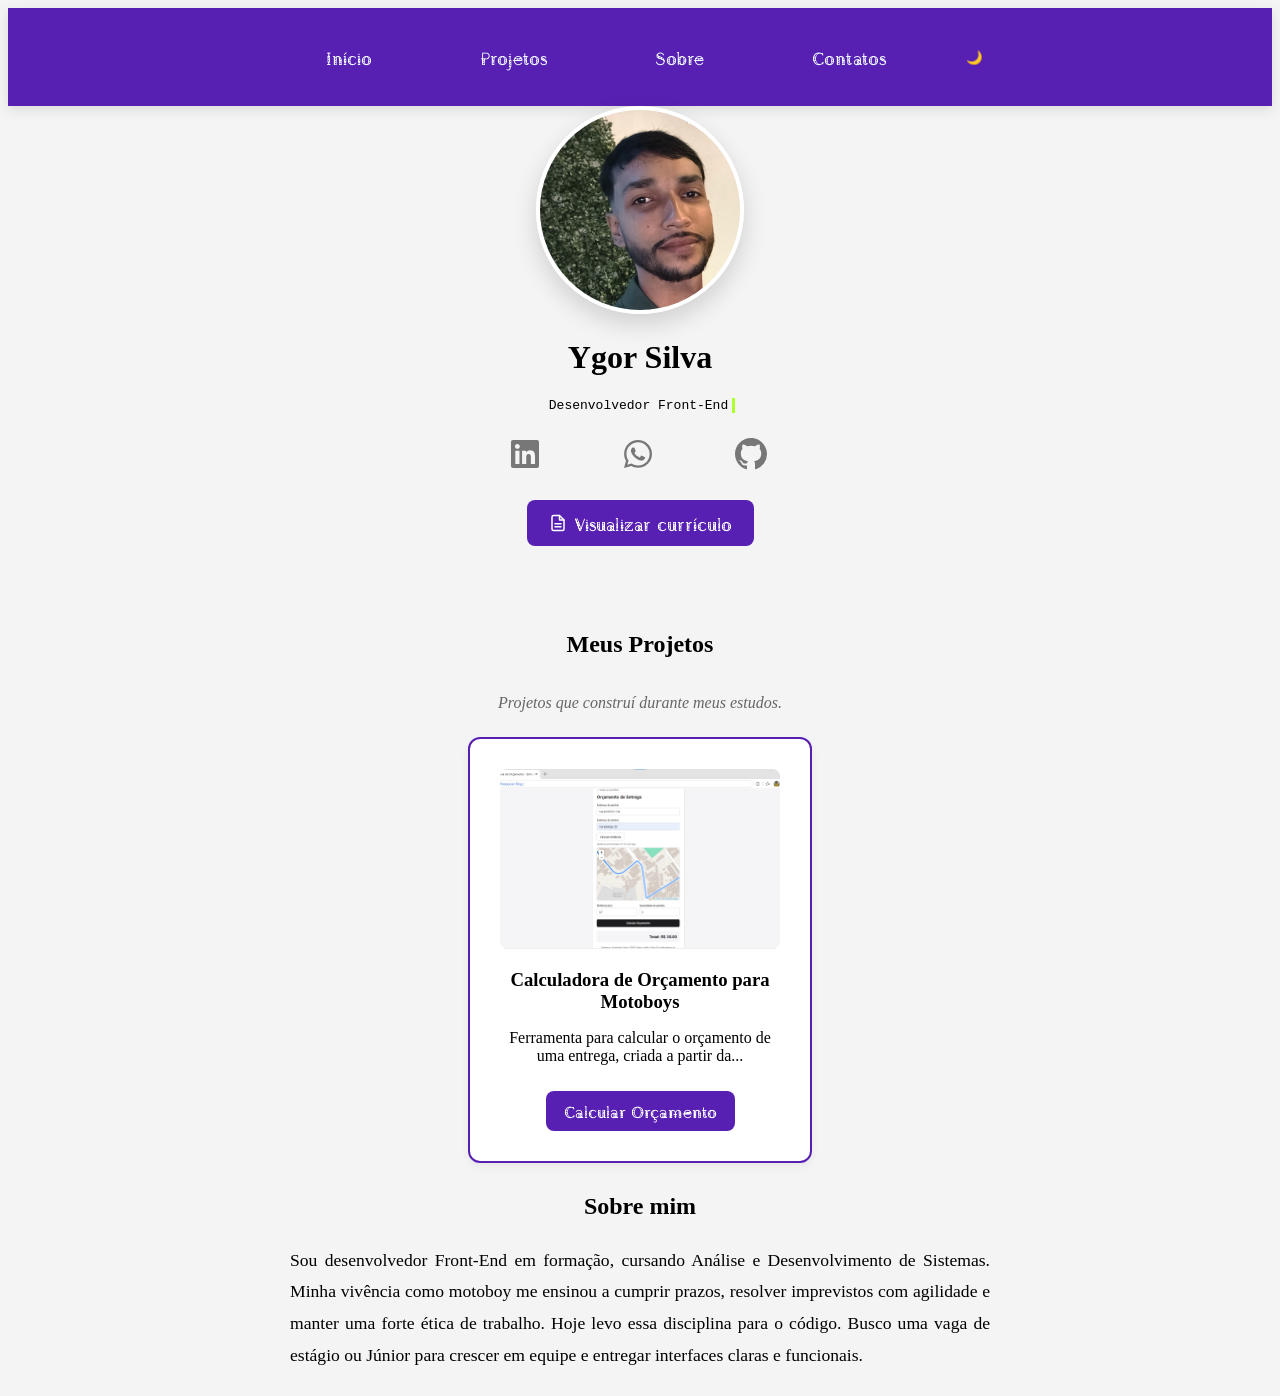
==== commit 31331313: "Adjust image and focus using oject-position" ====
--- a/index.html
+++ b/index.html
@@ -82,15 +82,16 @@
         <section id="projetos" class="secao-projetos">
             <h2>Meus Projetos</h2>
             <p class="subtitulo-projetos">Projetos que construí durante meus estudos.</p>
-            <div class="projetos-grid">
-                <div class="projeto-card">
-                    <div class="icone-card">🚀</div>
-                    <h3>Calculadora de Orçamento para Motoboys</h3>
-                    <p>Ferramenta para calcular o orçamento de uma entrega, criada a partir da minha experiência como motoboy. Feita com HTML, CSS e JavaScript.</p>
-                    <a href="./orcamento-motoboy/index.html" class="link-projeto">Calcular Orçamento</a>
-                    <!-- Quando o projeto estiver no GitHub, adicione aqui um segundo link: "Ver código". -->
+           <div class="projetos-grid">
+            <div class="projeto-card">
+                <div class="projeto-imagem-container">
+                    <img src="calculadora-mockup.png" alt="Mockup da Calculadora" class="projeto-imagem">
                 </div>
+                <h3>Calculadora de Orçamento para Motoboys</h3>
+                <p>Ferramenta para calcular o orçamento de uma entrega, criada a partir da...</p>
+                <a href="./orcamento-motoboy/index.html" class="link-projeto">Calcular Orçamento</a>
             </div>
+        </div>
         </section>
 
         <!-- Sobre mim -->
--- a/styles.css
+++ b/styles.css
@@ -347,4 +347,29 @@
     font-weight: 600;
     border-radius: 8px;
 }
-    +    /* Container que delimita a área da imagem dentro do card */
+.projeto-imagem-container {
+    width: 100%;
+    height: 180px; /* Altura ideal para o mockup aparecer bem */
+    overflow: hidden; /* Corta o que passar dos limites dos cantos */
+    border-radius: 8px; /* Cantos arredondados combinando com o card */
+    margin-bottom: 20px; /* Espaçamento entre a imagem e o título h3 */
+    background-color: #f4f4f9; /* Fundo suave caso a imagem demore a carregar */
+    display: flex;
+    align-items: center;
+    justify-content: center;
+}
+
+/* Controla o comportamento e a suavidade do efeito na imagem */
+.projeto-imagem {
+    width: 100%;
+    height: 100%;
+    object-fit: cover; /* Volta para o cover para preencher o espaço lateral */
+    object-position: center 20%; /* 👈 Isso faz o foco subir, mostrando mais a tela do notebook e cortando o teclado embaixo */
+    transition: transform 0.3s ease; /* Transição suave do efeito de zoom */
+}
+
+/* Efeito interativo: Dá um leve zoom na imagem quando passa o mouse no card */
+.projeto-card:hover .projeto-imagem {
+    transform: scale(1.05);
+}
